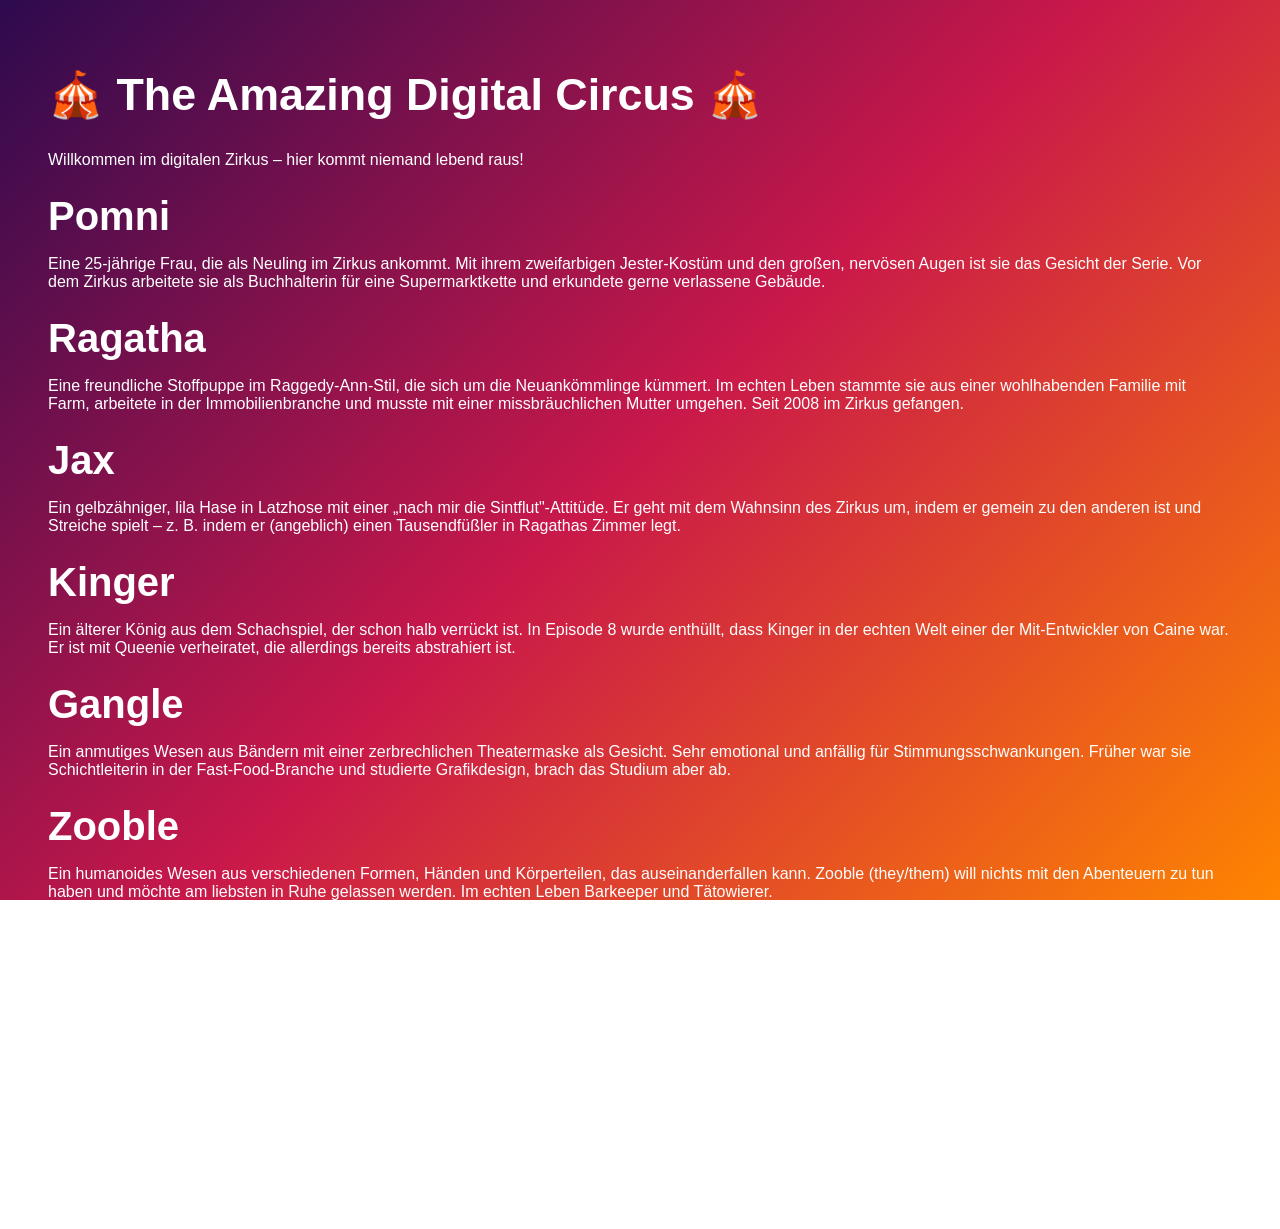
==== index.html @ 7eac5075 "first commit" ====
<!DOCTYPE html>
<html lang="de">
<head>
    <meta charset="UTF-8">
    <title>Meine Homepage</title>
    <link rel="stylesheet" href="style.css">
</head>
<body>
    <div class="content">   
        <header>
        <h1>🎪 The Amazing Digital Circus 🎪</h1>
        <p class="subtitle">Willkommen im digitalen Zirkus – hier kommt niemand lebend raus!</p>
        </header>


        <div class="card"><div class="card-content">
            <div class="name">Pomni</div>
            <p class="description">Eine 25-jährige Frau, die als Neuling im Zirkus ankommt. Mit ihrem zweifarbigen Jester-Kostüm und den großen, nervösen Augen ist sie das Gesicht der Serie. Vor dem Zirkus arbeitete sie als Buchhalterin für eine Supermarktkette und erkundete gerne verlassene Gebäude.</p>
        </div></div>

        <div class="card"><div class="card-content">
            <div class="name">Ragatha</div>
            <p class="description">Eine freundliche Stoffpuppe im Raggedy-Ann-Stil, die sich um die Neuankömmlinge kümmert. Im echten Leben stammte sie aus einer wohlhabenden Familie mit Farm, arbeitete in der Immobilienbranche und musste mit einer missbräuchlichen Mutter umgehen. Seit 2008 im Zirkus gefangen.</p>
        </div></div>

        <div class="card"><div class="card-content">
            <div class="name">Jax</div>
            <p class="description">Ein gelbzähniger, lila Hase in Latzhose mit einer „nach mir die Sintflut"-Attitüde. Er geht mit dem Wahnsinn des Zirkus um, indem er gemein zu den anderen ist und Streiche spielt – z. B. indem er (angeblich) einen Tausendfüßler in Ragathas Zimmer legt.</p>
        </div></div>

        <div class="card"><div class="card-content">
            <div class="name">Kinger</div>
            <p class="description">Ein älterer König aus dem Schachspiel, der schon halb verrückt ist. In Episode 8 wurde enthüllt, dass Kinger in der echten Welt einer der Mit-Entwickler von Caine war. Er ist mit Queenie verheiratet, die allerdings bereits abstrahiert ist.</p>
        </div></div>

        <div class="card"><div class="card-content">
            <div class="name">Gangle</div>
            <p class="description">Ein anmutiges Wesen aus Bändern mit einer zerbrechlichen Theatermaske als Gesicht. Sehr emotional und anfällig für Stimmungsschwankungen. Früher war sie Schichtleiterin in der Fast-Food-Branche und studierte Grafikdesign, brach das Studium aber ab.</p>
        </div></div>

        <div class="card"><div class="card-content">
            <div class="name">Zooble</div>
            <p class="description">Ein humanoides Wesen aus verschiedenen Formen, Händen und Körperteilen, das auseinanderfallen kann. Zooble (they/them) will nichts mit den Abenteuern zu tun haben und möchte am liebsten in Ruhe gelassen werden. Im echten Leben Barkeeper und Tätowierer.</p>
        </div></div>
        <div class="grid">

        <div class="card"><div class="card-content">
            <div class="name">Caine</div>
            <p class="description">Der charismatische, exzentrische Leiter des Digital Circus – eine KI mit einem riesigen Mund und zwei heterochromatischen Augen darin. Im roten Frack erschafft er Welten und Abenteuer für seine „Gäste". Ob er sadistisch ist oder einfach nicht versteht, was er anrichtet, bleibt lange offen.</p>
        </div></div>

        <div class="card"><div class="card-content">
            <div class="name">Bubble</div>
            <p class="description">Eine sprechende Blase mit scharfen Zähnen und Caines treuer (und hungriger) Begleiter. Kocht gerne gigantische Festmahle und wird von Caine gelegentlich liebevoll als „Parasit" bezeichnet.</p>
        </div></div>
    </div>

        

</body>
</html>
---- style.css ----
body {
    font-family: 'Trebuchet MS', 'Comic Sans MS', sans-serif;
    background: linear-gradient(135deg, #2d0a4e 0%, #c9184a 50%, #ff8500 100%);
    background-attachment: fixed;
    min-height: 100vh;
    color: #fff;
    padding: 40px 20px;
}

.content {
    padding: 20px;
    border-radius: 10px;
}

.name {
    font-size: 2.5em;
    font-weight: bold;
    color: #ffffff;
    margin-top: 25px;
}

h1 {
    font-size: 2.8em;
    margin-top: 0;
}

h2 {
    margin-top: 0;
}
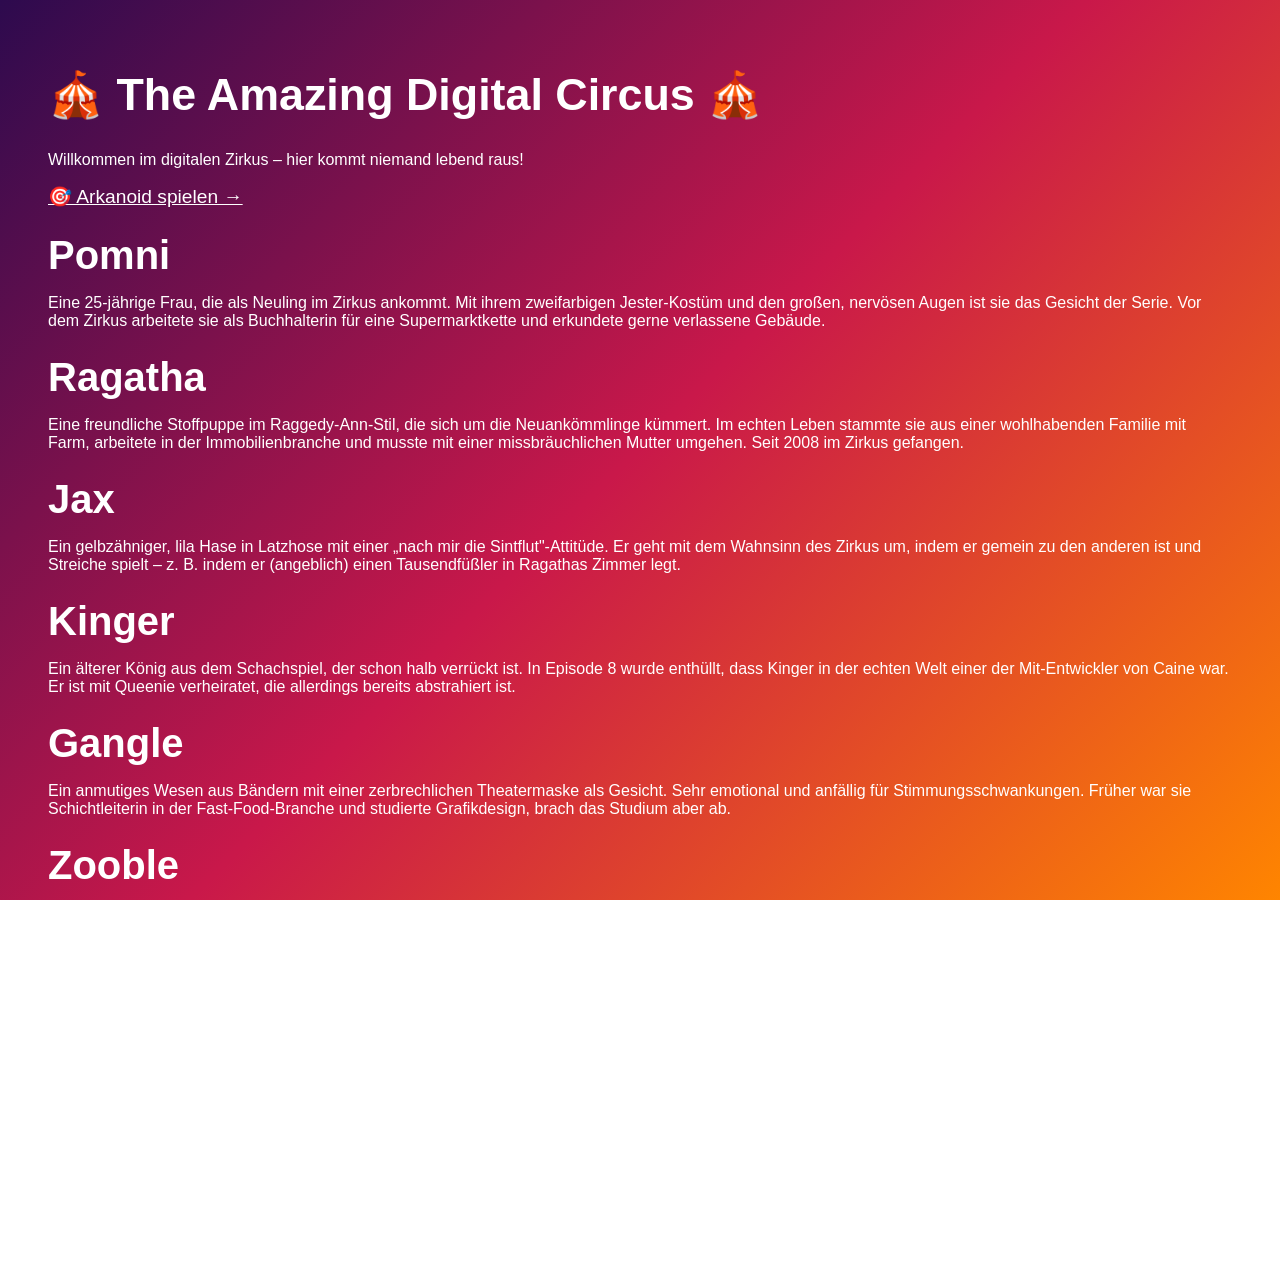
==== commit d1460744: "Add Arkanoid game with levels, mobile support, and highscore list - Canvas-based Breakout/Arkanoid g" ====
--- a/index.html
+++ b/index.html
@@ -10,6 +10,7 @@
         <header>
         <h1>🎪 The Amazing Digital Circus 🎪</h1>
         <p class="subtitle">Willkommen im digitalen Zirkus – hier kommt niemand lebend raus!</p>
+        <p><a href="arkanoid.html" style="color:#fff;font-size:1.2em;">🎯 Arkanoid spielen →</a></p>
         </header>
 
 
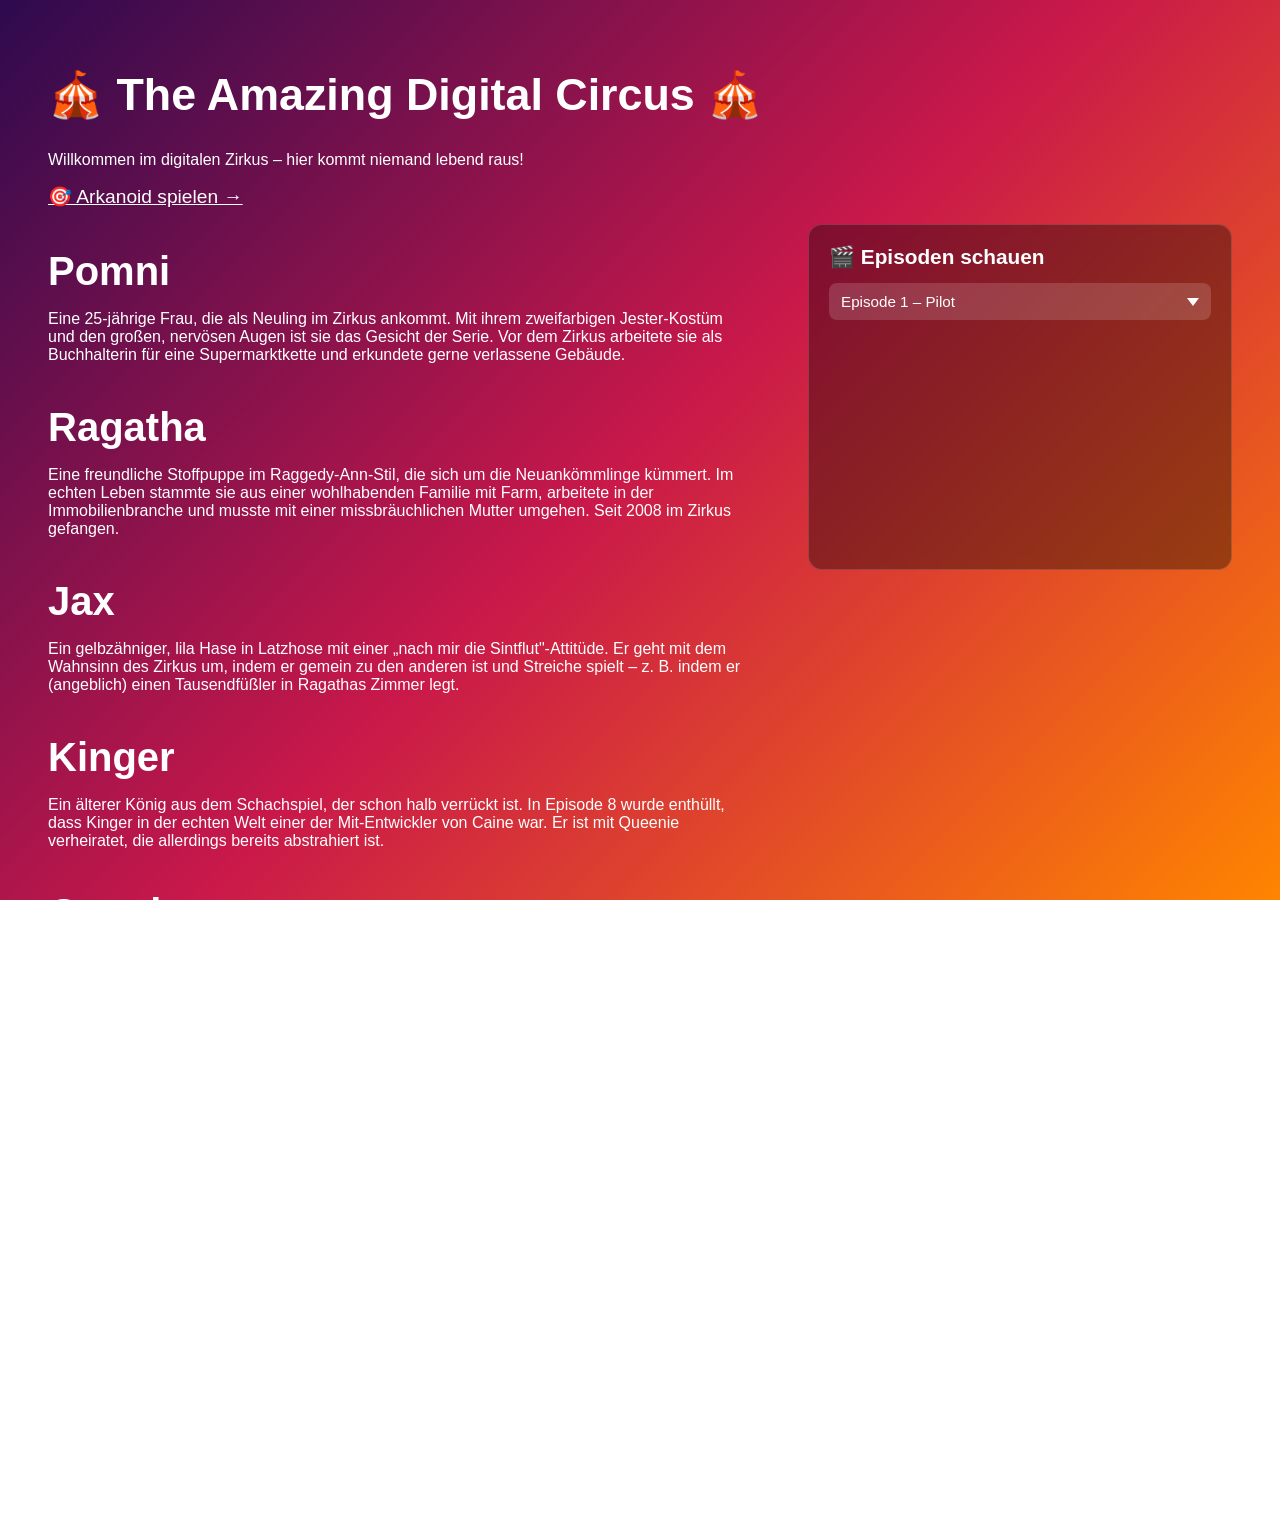
==== commit 65243c29: "Add two-column layout with embedded YouTube playlist and episode dropdown Co-Authored-By: Claude Son" ====
--- a/index.html
+++ b/index.html
@@ -6,57 +6,92 @@
     <link rel="stylesheet" href="style.css">
 </head>
 <body>
-    <div class="content">   
+    <div class="content">
         <header>
-        <h1>🎪 The Amazing Digital Circus 🎪</h1>
-        <p class="subtitle">Willkommen im digitalen Zirkus – hier kommt niemand lebend raus!</p>
-        <p><a href="arkanoid.html" style="color:#fff;font-size:1.2em;">🎯 Arkanoid spielen →</a></p>
+            <h1>🎪 The Amazing Digital Circus 🎪</h1>
+            <p class="subtitle">Willkommen im digitalen Zirkus – hier kommt niemand lebend raus!</p>
+            <p><a href="arkanoid.html" style="color:#fff;font-size:1.2em;">🎯 Arkanoid spielen →</a></p>
         </header>
 
+        <div class="two-col">
+            <!-- Spalte: Charaktere -->
+            <div class="col-chars">
+                <div class="card"><div class="card-content">
+                    <div class="name">Pomni</div>
+                    <p class="description">Eine 25-jährige Frau, die als Neuling im Zirkus ankommt. Mit ihrem zweifarbigen Jester-Kostüm und den großen, nervösen Augen ist sie das Gesicht der Serie. Vor dem Zirkus arbeitete sie als Buchhalterin für eine Supermarktkette und erkundete gerne verlassene Gebäude.</p>
+                </div></div>
 
-        <div class="card"><div class="card-content">
-            <div class="name">Pomni</div>
-            <p class="description">Eine 25-jährige Frau, die als Neuling im Zirkus ankommt. Mit ihrem zweifarbigen Jester-Kostüm und den großen, nervösen Augen ist sie das Gesicht der Serie. Vor dem Zirkus arbeitete sie als Buchhalterin für eine Supermarktkette und erkundete gerne verlassene Gebäude.</p>
-        </div></div>
+                <div class="card"><div class="card-content">
+                    <div class="name">Ragatha</div>
+                    <p class="description">Eine freundliche Stoffpuppe im Raggedy-Ann-Stil, die sich um die Neuankömmlinge kümmert. Im echten Leben stammte sie aus einer wohlhabenden Familie mit Farm, arbeitete in der Immobilienbranche und musste mit einer missbräuchlichen Mutter umgehen. Seit 2008 im Zirkus gefangen.</p>
+                </div></div>
 
-        <div class="card"><div class="card-content">
-            <div class="name">Ragatha</div>
-            <p class="description">Eine freundliche Stoffpuppe im Raggedy-Ann-Stil, die sich um die Neuankömmlinge kümmert. Im echten Leben stammte sie aus einer wohlhabenden Familie mit Farm, arbeitete in der Immobilienbranche und musste mit einer missbräuchlichen Mutter umgehen. Seit 2008 im Zirkus gefangen.</p>
-        </div></div>
+                <div class="card"><div class="card-content">
+                    <div class="name">Jax</div>
+                    <p class="description">Ein gelbzähniger, lila Hase in Latzhose mit einer „nach mir die Sintflut"-Attitüde. Er geht mit dem Wahnsinn des Zirkus um, indem er gemein zu den anderen ist und Streiche spielt – z. B. indem er (angeblich) einen Tausendfüßler in Ragathas Zimmer legt.</p>
+                </div></div>
 
-        <div class="card"><div class="card-content">
-            <div class="name">Jax</div>
-            <p class="description">Ein gelbzähniger, lila Hase in Latzhose mit einer „nach mir die Sintflut"-Attitüde. Er geht mit dem Wahnsinn des Zirkus um, indem er gemein zu den anderen ist und Streiche spielt – z. B. indem er (angeblich) einen Tausendfüßler in Ragathas Zimmer legt.</p>
-        </div></div>
+                <div class="card"><div class="card-content">
+                    <div class="name">Kinger</div>
+                    <p class="description">Ein älterer König aus dem Schachspiel, der schon halb verrückt ist. In Episode 8 wurde enthüllt, dass Kinger in der echten Welt einer der Mit-Entwickler von Caine war. Er ist mit Queenie verheiratet, die allerdings bereits abstrahiert ist.</p>
+                </div></div>
 
-        <div class="card"><div class="card-content">
-            <div class="name">Kinger</div>
-            <p class="description">Ein älterer König aus dem Schachspiel, der schon halb verrückt ist. In Episode 8 wurde enthüllt, dass Kinger in der echten Welt einer der Mit-Entwickler von Caine war. Er ist mit Queenie verheiratet, die allerdings bereits abstrahiert ist.</p>
-        </div></div>
+                <div class="card"><div class="card-content">
+                    <div class="name">Gangle</div>
+                    <p class="description">Ein anmutiges Wesen aus Bändern mit einer zerbrechlichen Theatermaske als Gesicht. Sehr emotional und anfällig für Stimmungsschwankungen. Früher war sie Schichtleiterin in der Fast-Food-Branche und studierte Grafikdesign, brach das Studium aber ab.</p>
+                </div></div>
 
-        <div class="card"><div class="card-content">
-            <div class="name">Gangle</div>
-            <p class="description">Ein anmutiges Wesen aus Bändern mit einer zerbrechlichen Theatermaske als Gesicht. Sehr emotional und anfällig für Stimmungsschwankungen. Früher war sie Schichtleiterin in der Fast-Food-Branche und studierte Grafikdesign, brach das Studium aber ab.</p>
-        </div></div>
+                <div class="card"><div class="card-content">
+                    <div class="name">Zooble</div>
+                    <p class="description">Ein humanoides Wesen aus verschiedenen Formen, Händen und Körperteilen, das auseinanderfallen kann. Zooble (they/them) will nichts mit den Abenteuern zu tun haben und möchte am liebsten in Ruhe gelassen werden. Im echten Leben Barkeeper und Tätowierer.</p>
+                </div></div>
 
-        <div class="card"><div class="card-content">
-            <div class="name">Zooble</div>
-            <p class="description">Ein humanoides Wesen aus verschiedenen Formen, Händen und Körperteilen, das auseinanderfallen kann. Zooble (they/them) will nichts mit den Abenteuern zu tun haben und möchte am liebsten in Ruhe gelassen werden. Im echten Leben Barkeeper und Tätowierer.</p>
-        </div></div>
-        <div class="grid">
+                <div class="card"><div class="card-content">
+                    <div class="name">Caine</div>
+                    <p class="description">Der charismatische, exzentrische Leiter des Digital Circus – eine KI mit einem riesigen Mund und zwei heterochromatischen Augen darin. Im roten Frack erschafft er Welten und Abenteuer für seine „Gäste". Ob er sadistisch ist oder einfach nicht versteht, was er anrichtet, bleibt lange offen.</p>
+                </div></div>
 
-        <div class="card"><div class="card-content">
-            <div class="name">Caine</div>
-            <p class="description">Der charismatische, exzentrische Leiter des Digital Circus – eine KI mit einem riesigen Mund und zwei heterochromatischen Augen darin. Im roten Frack erschafft er Welten und Abenteuer für seine „Gäste". Ob er sadistisch ist oder einfach nicht versteht, was er anrichtet, bleibt lange offen.</p>
-        </div></div>
+                <div class="card"><div class="card-content">
+                    <div class="name">Bubble</div>
+                    <p class="description">Eine sprechende Blase mit scharfen Zähnen und Caines treuer (und hungriger) Begleiter. Kocht gerne gigantische Festmahle und wird von Caine gelegentlich liebevoll als „Parasit" bezeichnet.</p>
+                </div></div>
+            </div>
 
-        <div class="card"><div class="card-content">
-            <div class="name">Bubble</div>
-            <p class="description">Eine sprechende Blase mit scharfen Zähnen und Caines treuer (und hungriger) Begleiter. Kocht gerne gigantische Festmahle und wird von Caine gelegentlich liebevoll als „Parasit" bezeichnet.</p>
-        </div></div>
+            <!-- Linke Spalte: YouTube Player -->
+            <div class="col-video">
+                <div class="video-box">
+                    <h2>🎬 Episoden schauen</h2>
+                    <select id="episode-select" onchange="changeEpisode(this.value)">
+                        <option value="HwAPLk_sQ3w">Episode 1 – Pilot</option>
+                        <option value="4ofJpOEXrZs">Episode 2 – Kandis-Klau-Karambolage!</option>
+                        <option value="bKjfw77cxeQ">Episode 3 – Das Geheimnis der gruseligen Geistervilla!</option>
+                        <option value="Q9KWcWKo2T8">Episode 4 – Fettige Fassade</option>
+                        <option value="L4p2gN2CzsA">Episode 5 – Folgentitel</option>
+                        <option value="mOvhHim78YA">Episode 6 – Schützenfest</option>
+                        <option value="oaOG1xOk7XY">Episode 7 – Die Strandfolge</option>
+                        <option value="DMNlzf8PiEM">Episode 8 – Hjsakldfhl</option>
+                    </select>
+                    <div class="iframe-wrap">
+                        <iframe
+                                id="yt-player"
+                                src="https://www.youtube.com/embed/HwAPLk_sQ3w?list=PLHovnlOusNLgvAbnxluXCVB3KLj8e4QB-"
+                                title="YouTube video player"
+                                frameborder="0"
+                                allow="accelerometer; autoplay; clipboard-write; encrypted-media; gyroscope; picture-in-picture"
+                                allowfullscreen>
+                        </iframe>
+                    </div>
+                </div>
+            </div>
+
+        </div>
     </div>
 
-        
-
+    <script>
+        function changeEpisode(videoId) {
+            const player = document.getElementById('yt-player');
+            player.src = 'https://www.youtube.com/embed/' + videoId + '?list=PLHovnlOusNLgvAbnxluXCVB3KLj8e4QB-&autoplay=1';
+        }
+    </script>
 </body>
-</html>+</html>
--- a/style.css
+++ b/style.css
@@ -10,6 +10,84 @@
 .content {
     padding: 20px;
     border-radius: 10px;
+}
+
+/* Zweispaltiges Layout */
+.two-col {
+    display: grid;
+    grid-template-columns: minmax(320px, 700px) 1fr;
+    gap: 60px;
+    align-items: start;
+}
+
+/* Linke Spalte: Video-Player */
+.col-video {
+    position: sticky;
+    top: 30px;
+}
+
+.video-box {
+    background: rgba(0, 0, 0, 0.35);
+    border-radius: 14px;
+    padding: 20px;
+    backdrop-filter: blur(6px);
+    border: 1px solid rgba(255, 255, 255, 0.15);
+}
+
+.video-box h2 {
+    margin: 0 0 14px 0;
+    font-size: 1.3em;
+}
+
+#episode-select {
+    width: 100%;
+    padding: 10px 12px;
+    border-radius: 8px;
+    border: none;
+    background: rgba(255, 255, 255, 0.15);
+    color: #fff;
+    font-size: 0.95em;
+    font-family: inherit;
+    cursor: pointer;
+    margin-bottom: 14px;
+    appearance: none;
+    background-image: url("data:image/svg+xml,%3Csvg xmlns='http://www.w3.org/2000/svg' width='12' height='8' viewBox='0 0 12 8'%3E%3Cpath fill='%23fff' d='M6 8L0 0h12z'/%3E%3C/svg%3E");
+    background-repeat: no-repeat;
+    background-position: right 12px center;
+    padding-right: 32px;
+}
+
+#episode-select option {
+    background: #3a0a5e;
+    color: #fff;
+}
+
+#episode-select:focus {
+    outline: 2px solid rgba(255, 255, 255, 0.5);
+}
+
+.iframe-wrap {
+    position: relative;
+    padding-bottom: 56.25%;
+    height: 0;
+    overflow: hidden;
+    border-radius: 10px;
+}
+
+.iframe-wrap iframe {
+    position: absolute;
+    top: 0;
+    left: 0;
+    width: 100%;
+    height: 100%;
+    border-radius: 10px;
+}
+
+/* Rechte Spalte: Charaktere */
+.col-chars {
+    display: flex;
+    flex-direction: column;
+    gap: 0;
 }
 
 .name {
@@ -28,3 +106,14 @@
     margin-top: 0;
 }
 
+/* Responsive: untereinander auf kleinen Screens */
+@media (max-width: 800px) {
+    .two-col {
+        grid-template-columns: 1fr;
+    }
+
+    .col-video {
+        position: static;
+    }
+}
+
